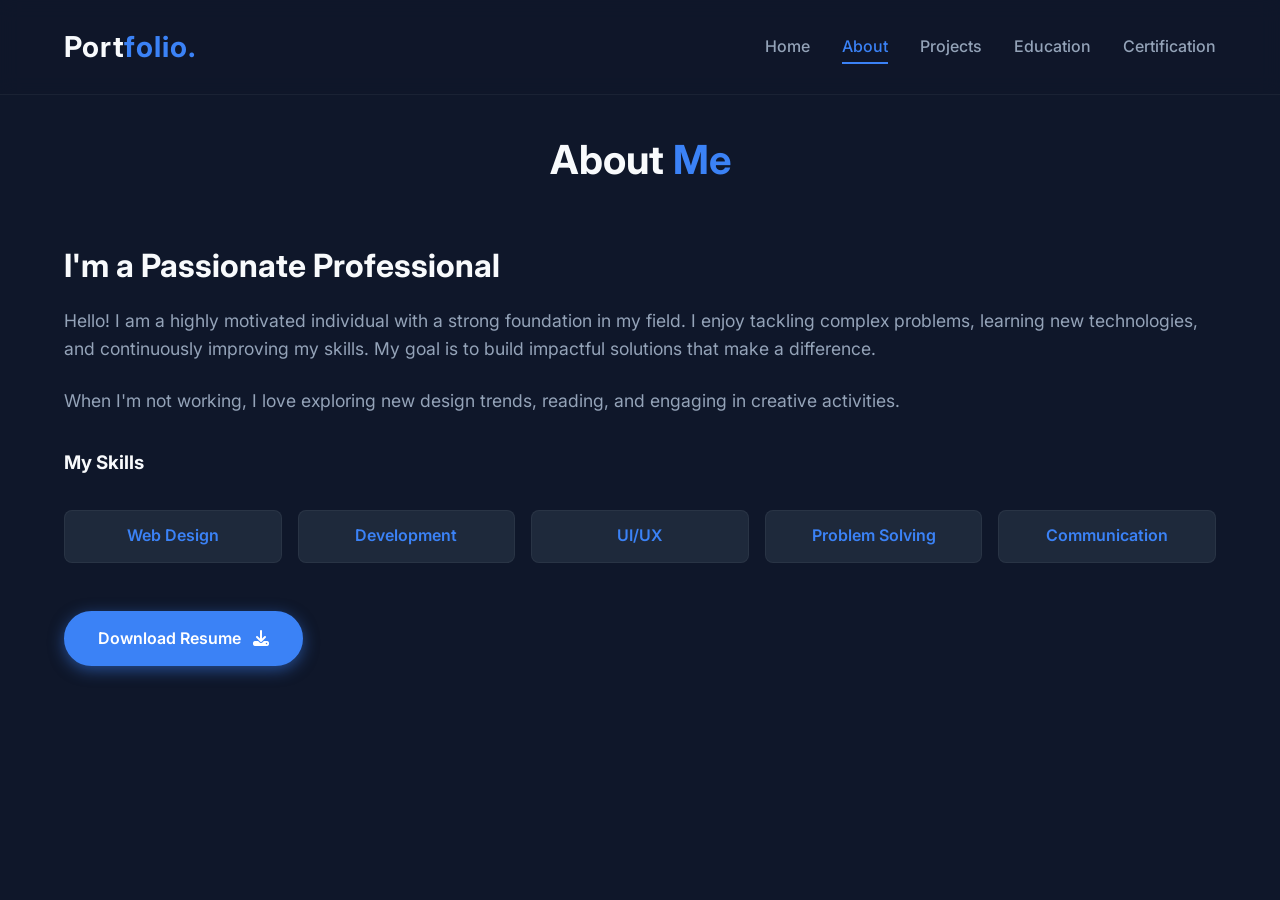
==== about.html @ 45963d86 "inital commit" ====
<!DOCTYPE html>
<html lang="en">
<head>
    <meta charset="UTF-8">
    <meta name="viewport" content="width=device-width, initial-scale=1.0">
    <title>Portfolio | About</title>
    <link rel="stylesheet" href="css/styles.css">
    <link href="https://fonts.googleapis.com/css2?family=Inter:wght@300;400;500;600;700&display=swap" rel="stylesheet">
    <link rel="stylesheet" href="https://cdnjs.cloudflare.com/ajax/libs/font-awesome/6.4.0/css/all.min.css">
</head>
<body>

    <header>
        <a href="index.html" class="logo">Port<span>folio.</span></a>
        <nav class="nav-links">
            <a href="index.html">Home</a>
            <a href="about.html" class="active">About</a>
            <a href="projects.html">Projects</a>
            <a href="education.html">Education</a>
            <a href="certification.html">Certification</a>
        </nav>
        <div class="hamburger">
            <i class="fas fa-bars"></i>
        </div>
    </header>

    <section id="about">
        <h2 class="section-title fade-in">About <span>Me</span></h2>
        
        <div class="about-content">
            <div class="about-text fade-in">
                <h2>I'm a Passionate Professional</h2>
                <p>Hello! I am a highly motivated individual with a strong foundation in my field. I enjoy tackling complex problems, learning new technologies, and continuously improving my skills. My goal is to build impactful solutions that make a difference.</p>
                <p>When I'm not working, I love exploring new design trends, reading, and engaging in creative activities.</p>
                
                <h3 style="margin-top: 2rem; color: var(--text-primary);">My Skills</h3>
                <div class="skills-grid">
                    <div class="skill-tag">Web Design</div>
                    <div class="skill-tag">Development</div>
                    <div class="skill-tag">UI/UX</div>
                    <div class="skill-tag">Problem Solving</div>
                    <div class="skill-tag">Communication</div>
                </div>

                <div style="margin-top: 3rem;">
                    <a href="resume - Copy.pdf" download class="btn">Download Resume <i class="fas fa-download" style="margin-left: 8px;"></i></a>
                </div>
            </div>
        </div>
    </section>

    <script src="js/script.js"></script>
</body>
</html>
---- css/styles.css ----
:root {
  /* Color Palette - Premium Dark Theme */
  --bg-color: #0f172a;
  --surface-color: #1e293b;
  --surface-hover: #334155;
  --text-primary: #f8fafc;
  --text-secondary: #94a3b8;
  --accent-color: #3b82f6;
  --accent-glow: rgba(59, 130, 246, 0.5);
  
  /* Typography */
  --font-main: 'Inter', system-ui, -apple-system, sans-serif;
  --transition: all 0.3s ease;
}

* {
  margin: 0;
  padding: 0;
  box-sizing: border-box;
  font-family: var(--font-main);
}

body {
  background-color: var(--bg-color);
  color: var(--text-primary);
  line-height: 1.6;
  overflow-x: hidden;
}

a {
  text-decoration: none;
  color: inherit;
}

ul {
  list-style: none;
}

/* Header & Navigation */
header {
  position: fixed;
  top: 0;
  width: 100%;
  padding: 1.5rem 5%;
  display: flex;
  justify-content: space-between;
  align-items: center;
  background: rgba(15, 23, 42, 0.8);
  backdrop-filter: blur(10px);
  z-index: 1000;
  border-bottom: 1px solid rgba(255, 255, 255, 0.05);
}

.logo {
  font-size: 1.8rem;
  font-weight: 700;
  color: var(--text-primary);
  letter-spacing: 1px;
}

.logo span {
  color: var(--accent-color);
}

.nav-links {
  display: flex;
  gap: 2rem;
}

.nav-links a {
  font-size: 1rem;
  font-weight: 500;
  color: var(--text-secondary);
  transition: var(--transition);
  position: relative;
}

.nav-links a:hover,
.nav-links a.active {
  color: var(--accent-color);
}

.nav-links a::after {
  content: '';
  position: absolute;
  width: 0;
  height: 2px;
  background: var(--accent-color);
  bottom: -4px;
  left: 0;
  transition: var(--transition);
}

.nav-links a:hover::after,
.nav-links a.active::after {
  width: 100%;
}

.hamburger {
  display: none;
  cursor: pointer;
  font-size: 1.5rem;
  color: var(--text-primary);
}

/* Common Section Styles */
section {
  min-height: 100vh;
  padding: 8rem 5% 4rem;
}

.section-title {
  text-align: center;
  font-size: 2.5rem;
  margin-bottom: 3rem;
  color: var(--text-primary);
}

.section-title span {
  color: var(--accent-color);
}

/* Buttons */
.btn {
  display: inline-block;
  padding: 0.8rem 2rem;
  background: var(--accent-color);
  color: #fff;
  border-radius: 30px;
  font-weight: 600;
  transition: var(--transition);
  border: 2px solid var(--accent-color);
  box-shadow: 0 4px 15px var(--accent-glow);
}

.btn:hover {
  background: transparent;
  color: var(--accent-color);
  box-shadow: none;
}

.btn-outline {
  background: transparent;
  color: var(--accent-color);
  box-shadow: none;
}

.btn-outline:hover {
  background: var(--accent-color);
  color: #fff;
  box-shadow: 0 4px 15px var(--accent-glow);
}

/* Hero Section (Home) */
.hero {
  display: flex;
  align-items: center;
  justify-content: space-between;
  gap: 2rem;
}

.hero-content {
  flex: 1;
}

.hero-content h3 {
  font-size: 1.5rem;
  color: var(--text-secondary);
  margin-bottom: 0.5rem;
}

.hero-content h1 {
  font-size: 4rem;
  line-height: 1.2;
  margin-bottom: 1rem;
}

.hero-content h1 span {
  color: var(--accent-color);
}

.hero-content p {
  color: var(--text-secondary);
  font-size: 1.1rem;
  margin-bottom: 2rem;
  max-width: 600px;
}

.hero-btn-group {
  display: flex;
  gap: 1rem;
}

.hero-image {
  flex: 1;
  display: flex;
  justify-content: flex-end;
}

.img-box {
  width: 400px;
  height: 400px;
  border-radius: 50%;
  overflow: hidden;
  border: 4px solid var(--surface-color);
  box-shadow: 0 0 30px var(--accent-glow);
  position: relative;
  animation: float 6s ease-in-out infinite;
}

.img-box img {
  width: 100%;
  height: 100%;
  object-fit: cover;
}

@keyframes float {
  0% { transform: translateY(0); }
  50% { transform: translateY(-20px); }
  100% { transform: translateY(0); }
}

/* About Section */
.about-content {
  display: flex;
  gap: 4rem;
  align-items: center;
}

.about-text {
  flex: 1;
}

.about-text h2 {
  font-size: 2rem;
  margin-bottom: 1rem;
}

.about-text p {
  color: var(--text-secondary);
  margin-bottom: 1.5rem;
  font-size: 1.1rem;
}

.skills-grid {
  display: grid;
  grid-template-columns: repeat(auto-fit, minmax(120px, 1fr));
  gap: 1rem;
  margin-top: 2rem;
}

.skill-tag {
  background: var(--surface-color);
  padding: 0.8rem 1.5rem;
  border-radius: 8px;
  text-align: center;
  font-weight: 600;
  color: var(--accent-color);
  border: 1px solid rgba(255,255,255,0.05);
  transition: var(--transition);
}

.skill-tag:hover {
  background: var(--surface-hover);
  transform: translateY(-5px);
}

/* Projects Section */
.projects-grid {
  display: grid;
  grid-template-columns: repeat(auto-fit, minmax(300px, 1fr));
  gap: 2rem;
}

.project-card {
  background: var(--surface-color);
  border-radius: 12px;
  overflow: hidden;
  transition: var(--transition);
  border: 1px solid rgba(255,255,255,0.05);
}

.project-card:hover {
  transform: translateY(-10px);
  box-shadow: 0 10px 30px rgba(0,0,0,0.5);
  border-color: var(--accent-color);
}

.project-img {
  width: 100%;
  height: 200px;
  background: #2a3548; /* Placeholder color */
  display: flex;
  align-items: center;
  justify-content: center;
  color: var(--text-secondary);
}

.project-info {
  padding: 1.5rem;
}

.project-info h3 {
  margin-bottom: 0.5rem;
  color: var(--text-primary);
}

.project-info p {
  color: var(--text-secondary);
  font-size: 0.95rem;
  margin-bottom: 1rem;
}

/* Timeline (Education) */
.timeline {
  max-width: 800px;
  margin: 0 auto;
  position: relative;
}

.timeline::before {
  content: '';
  position: absolute;
  width: 2px;
  height: 100%;
  background: var(--surface-color);
  left: 50%;
  transform: translateX(-50%);
}

.timeline-item {
  width: 100%;
  margin-bottom: 3rem;
  position: relative;
}

.timeline-dot {
  position: absolute;
  width: 20px;
  height: 20px;
  background: var(--accent-color);
  border-radius: 50%;
  left: 50%;
  transform: translateX(-50%);
  top: 0;
  box-shadow: 0 0 10px var(--accent-glow);
}

.timeline-content {
  width: 45%;
  background: var(--surface-color);
  padding: 1.5rem;
  border-radius: 12px;
  border: 1px solid rgba(255,255,255,0.05);
}

.timeline-item:nth-child(odd) .timeline-content {
  margin-left: auto;
}

.timeline-date {
  color: var(--accent-color);
  font-weight: 600;
  margin-bottom: 0.5rem;
}

.timeline-content h3 {
  margin-bottom: 0.5rem;
}

.timeline-content p {
  color: var(--text-secondary);
}

/* Certifications */
.cert-grid {
  display: grid;
  grid-template-columns: repeat(auto-fit, minmax(300px, 1fr));
  gap: 2rem;
}

.cert-card {
  background: var(--surface-color);
  padding: 2rem;
  border-radius: 12px;
  text-align: center;
  border: 1px solid rgba(255,255,255,0.05);
  transition: var(--transition);
}

.cert-card:hover {
  transform: translateY(-5px);
  border-color: var(--accent-color);
}

.cert-icon {
  font-size: 3rem;
  color: var(--accent-color);
  margin-bottom: 1rem;
}

/* Animations */
.fade-in {
  opacity: 0;
  transform: translateY(30px);
  transition: opacity 0.8s ease, transform 0.8s ease;
}

.fade-in.appear {
  opacity: 1;
  transform: translateY(0);
}

/* Responsive */
@media (max-width: 991px) {
  header { padding: 1.5rem; }
  section { padding: 6rem 5% 2rem; }
  .hero { flex-direction: column; text-align: center; gap: 4rem;}
  .hero-content h1 { font-size: 3rem; }
  .hero-btn-group { justify-content: center; }
  .hero-image { justify-content: center; }
  .img-box { width: 300px; height: 300px; }
  .about-content { flex-direction: column; }
  .timeline::before { left: 0; }
  .timeline-dot { left: 0; transform: translateX(-5px); }
  .timeline-content { width: 90%; margin-left: auto !important; }
}

@media (max-width: 768px) {
  .hamburger { display: block; }
  .nav-links {
    position: absolute;
    top: 100%;
    left: 0;
    width: 100%;
    background: var(--surface-color);
    flex-direction: column;
    text-align: center;
    padding: 2rem 0;
    gap: 1.5rem;
    clip-path: polygon(0 0, 100% 0, 100% 0, 0 0);
    transition: var(--transition);
  }
  .nav-links.active {
    clip-path: polygon(0 0, 100% 0, 100% 100%, 0 100%);
  }
}
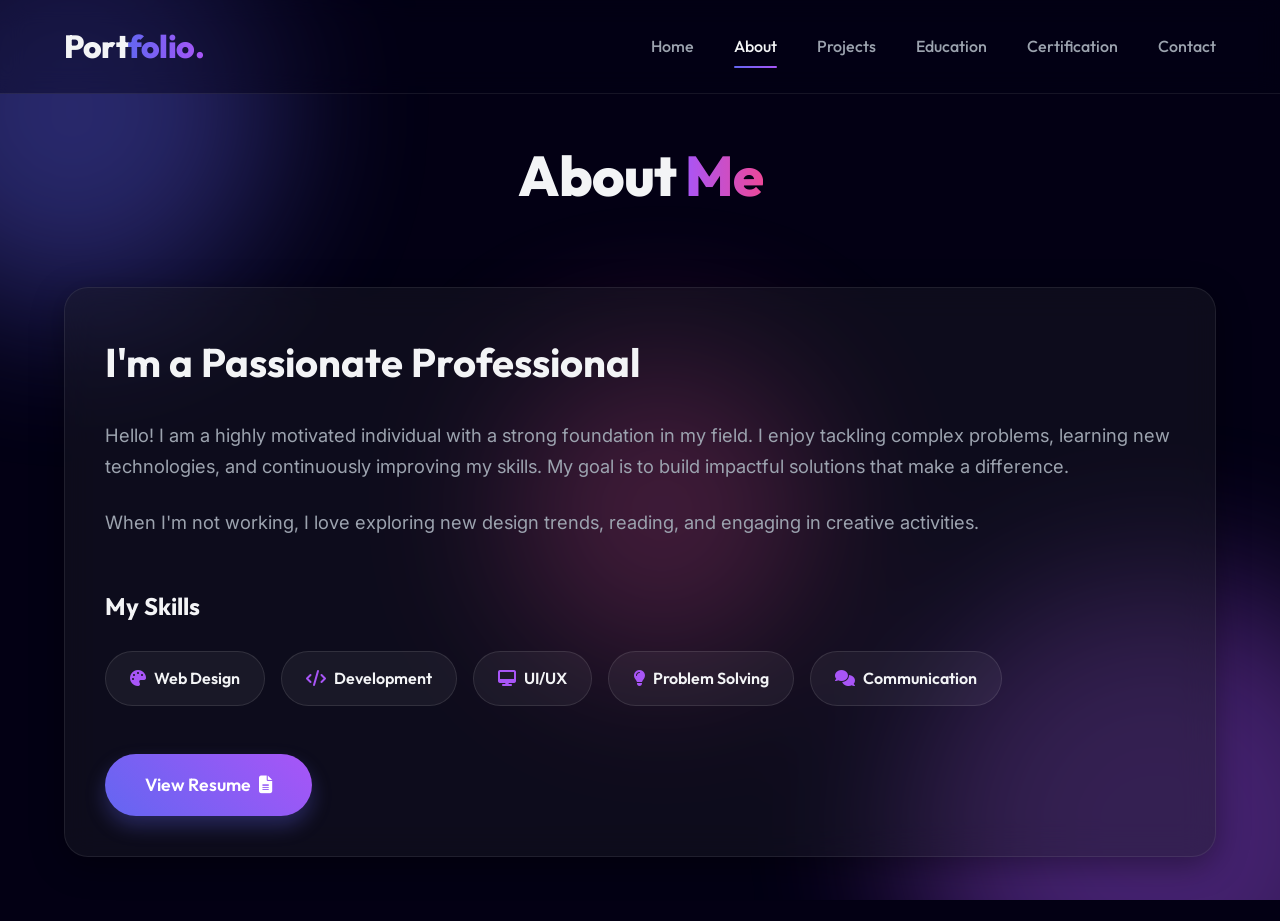
==== commit da897452: "inital commit" ====
--- a/about.html
+++ b/about.html
@@ -5,11 +5,16 @@
     <meta name="viewport" content="width=device-width, initial-scale=1.0">
     <title>Portfolio | About</title>
     <link rel="stylesheet" href="css/styles.css">
-    <link href="https://fonts.googleapis.com/css2?family=Inter:wght@300;400;500;600;700&display=swap" rel="stylesheet">
+    <link href="https://fonts.googleapis.com/css2?family=Inter:wght@300;400;500;600&family=Outfit:wght@400;600;700;800&display=swap" rel="stylesheet">
     <link rel="stylesheet" href="https://cdnjs.cloudflare.com/ajax/libs/font-awesome/6.4.0/css/all.min.css">
 </head>
 <body>
 
+    <div class="bg-shapes">
+        <div class="shape shape-1"></div>
+        <div class="shape shape-2"></div>
+        <div class="shape shape-3"></div>
+    </div>
     <header>
         <a href="index.html" class="logo">Port<span>folio.</span></a>
         <nav class="nav-links">
@@ -18,32 +23,35 @@
             <a href="projects.html">Projects</a>
             <a href="education.html">Education</a>
             <a href="certification.html">Certification</a>
+            <a href="contact.html">Contact</a>
         </nav>
         <div class="hamburger">
             <i class="fas fa-bars"></i>
         </div>
     </header>
 
-    <section id="about">
+    <section id="about" class="page-section">
         <h2 class="section-title fade-in">About <span>Me</span></h2>
         
         <div class="about-content">
-            <div class="about-text fade-in">
+            <div class="about-text glass-card fade-in">
                 <h2>I'm a Passionate Professional</h2>
                 <p>Hello! I am a highly motivated individual with a strong foundation in my field. I enjoy tackling complex problems, learning new technologies, and continuously improving my skills. My goal is to build impactful solutions that make a difference.</p>
                 <p>When I'm not working, I love exploring new design trends, reading, and engaging in creative activities.</p>
                 
-                <h3 style="margin-top: 2rem; color: var(--text-primary);">My Skills</h3>
-                <div class="skills-grid">
-                    <div class="skill-tag">Web Design</div>
-                    <div class="skill-tag">Development</div>
-                    <div class="skill-tag">UI/UX</div>
-                    <div class="skill-tag">Problem Solving</div>
-                    <div class="skill-tag">Communication</div>
+                <div class="skills-container">
+                    <h3>My Skills</h3>
+                    <div class="skills-grid">
+                        <div class="skill-tag"><i class="fas fa-palette"></i> Web Design</div>
+                        <div class="skill-tag"><i class="fas fa-code"></i> Development</div>
+                        <div class="skill-tag"><i class="fas fa-desktop"></i> UI/UX</div>
+                        <div class="skill-tag"><i class="fas fa-lightbulb"></i> Problem Solving</div>
+                        <div class="skill-tag"><i class="fas fa-comments"></i> Communication</div>
+                    </div>
                 </div>
 
                 <div style="margin-top: 3rem;">
-                    <a href="resume - Copy.pdf" download class="btn">Download Resume <i class="fas fa-download" style="margin-left: 8px;"></i></a>
+                    <a href="resume - Copy.pdf" target="_blank" class="btn">View Resume <i class="fas fa-file-alt" style="margin-left: 8px;"></i></a>
                 </div>
             </div>
         </div>
--- a/css/styles.css
+++ b/css/styles.css
@@ -1,30 +1,89 @@
 :root {
-  /* Color Palette - Premium Dark Theme */
-  --bg-color: #0f172a;
-  --surface-color: #1e293b;
-  --surface-hover: #334155;
-  --text-primary: #f8fafc;
-  --text-secondary: #94a3b8;
-  --accent-color: #3b82f6;
-  --accent-glow: rgba(59, 130, 246, 0.5);
+  /* Dynamic Premium Dark Theme */
+  --bg-color: #030014;
+  --surface-color: rgba(30, 30, 40, 0.4);
+  --surface-hover: rgba(50, 50, 70, 0.5);
+  --text-primary: #f3f4f6;
+  --text-secondary: #9ca3af;
+  --accent-primary: #6366f1; /* Indigo */
+  --accent-secondary: #a855f7; /* Purple */
+  --accent-tertiary: #ec4899; /* Pink */
+  
+  --glass-border: rgba(255, 255, 255, 0.08);
+  --glass-shadow: 0 8px 32px 0 rgba(0, 0, 0, 0.37);
   
   /* Typography */
-  --font-main: 'Inter', system-ui, -apple-system, sans-serif;
-  --transition: all 0.3s ease;
+  --font-main: 'Inter', sans-serif;
+  --font-heading: 'Outfit', sans-serif;
+  --transition: all 0.4s cubic-bezier(0.4, 0, 0.2, 1);
 }
 
 * {
   margin: 0;
   padding: 0;
   box-sizing: border-box;
-  font-family: var(--font-main);
 }
 
 body {
   background-color: var(--bg-color);
   color: var(--text-primary);
-  line-height: 1.6;
+  font-family: var(--font-main);
+  line-height: 1.7;
   overflow-x: hidden;
+  position: relative;
+}
+
+/* Background Animated Shapes */
+.bg-shapes {
+  position: fixed;
+  top: 0;
+  left: 0;
+  width: 100vw;
+  height: 100vh;
+  z-index: -1;
+  overflow: hidden;
+  pointer-events: none;
+}
+
+.shape {
+  position: absolute;
+  filter: blur(80px);
+  border-radius: 50%;
+  opacity: 0.4;
+  animation: float-shape 20s infinite alternate;
+}
+
+.shape-1 {
+  background: var(--accent-primary);
+  width: 400px;
+  height: 400px;
+  top: -10%;
+  left: -10%;
+  animation-delay: 0s;
+}
+
+.shape-2 {
+  background: var(--accent-secondary);
+  width: 500px;
+  height: 500px;
+  bottom: -20%;
+  right: -10%;
+  animation-delay: -5s;
+}
+
+.shape-3 {
+  background: var(--accent-tertiary);
+  width: 300px;
+  height: 300px;
+  top: 40%;
+  left: 40%;
+  animation-delay: -10s;
+}
+
+@keyframes float-shape {
+  0% { transform: translate(0, 0) rotate(0deg); }
+  50% { transform: translate(100px, 50px) rotate(180deg); }
+  100% { transform: translate(-50px, 150px) rotate(360deg); }
 }
 
 a {
@@ -36,48 +95,61 @@
   list-style: none;
 }
 
-/* Header & Navigation */
+/* Glass Header */
 header {
   position: fixed;
   top: 0;
   width: 100%;
-  padding: 1.5rem 5%;
+  padding: 1.2rem 5%;
   display: flex;
   justify-content: space-between;
   align-items: center;
-  background: rgba(15, 23, 42, 0.8);
-  backdrop-filter: blur(10px);
+  background: rgba(3, 0, 20, 0.4);
+  backdrop-filter: blur(12px);
+  -webkit-backdrop-filter: blur(12px);
   z-index: 1000;
-  border-bottom: 1px solid rgba(255, 255, 255, 0.05);
+  border-bottom: 1px solid var(--glass-border);
+  transition: var(--transition);
+}
+
+header.scrolled {
+  padding: 1rem 5%;
+  background: rgba(3, 0, 20, 0.8);
+  box-shadow: 0 10px 30px rgba(0,0,0,0.5);
 }
 
 .logo {
-  font-size: 1.8rem;
-  font-weight: 700;
-  color: var(--text-primary);
-  letter-spacing: 1px;
+  font-family: var(--font-heading);
+  font-size: 2rem;
+  font-weight: 800;
+  color: var(--text-primary);
+  letter-spacing: -0.5px;
 }
 
 .logo span {
-  color: var(--accent-color);
+  background: linear-gradient(to right, var(--accent-primary), var(--accent-secondary));
+  -webkit-background-clip: text;
+  -webkit-text-fill-color: transparent;
 }
 
 .nav-links {
   display: flex;
-  gap: 2rem;
+  gap: 2.5rem;
 }
 
 .nav-links a {
+  font-family: var(--font-heading);
   font-size: 1rem;
   font-weight: 500;
   color: var(--text-secondary);
   transition: var(--transition);
   position: relative;
+  padding: 0.5rem 0;
 }
 
 .nav-links a:hover,
 .nav-links a.active {
-  color: var(--accent-color);
+  color: var(--text-primary);
 }
 
 .nav-links a::after {
@@ -85,10 +157,11 @@
   position: absolute;
   width: 0;
   height: 2px;
-  background: var(--accent-color);
-  bottom: -4px;
+  background: linear-gradient(to right, var(--accent-primary), var(--accent-secondary));
+  bottom: 0;
   left: 0;
   transition: var(--transition);
+  border-radius: 2px;
 }
 
 .nav-links a:hover::after,
@@ -101,62 +174,101 @@
   cursor: pointer;
   font-size: 1.5rem;
   color: var(--text-primary);
-}
-
-/* Common Section Styles */
-section {
+  z-index: 1001;
+}
+
+/* Sections */
+.page-section {
   min-height: 100vh;
   padding: 8rem 5% 4rem;
+  display: flex;
+  flex-direction: column;
 }
 
 .section-title {
+  font-family: var(--font-heading);
   text-align: center;
-  font-size: 2.5rem;
-  margin-bottom: 3rem;
-  color: var(--text-primary);
+  font-size: 3.5rem;
+  font-weight: 800;
+  margin-bottom: 4rem;
+  color: var(--text-primary);
+  letter-spacing: -1px;
 }
 
 .section-title span {
-  color: var(--accent-color);
+  background: linear-gradient(to right, var(--accent-secondary), var(--accent-tertiary));
+  -webkit-background-clip: text;
+  -webkit-text-fill-color: transparent;
 }
 
 /* Buttons */
 .btn {
-  display: inline-block;
-  padding: 0.8rem 2rem;
-  background: var(--accent-color);
+  font-family: var(--font-heading);
+  display: inline-flex;
+  align-items: center;
+  justify-content: center;
+  padding: 1rem 2.5rem;
+  background: linear-gradient(45deg, var(--accent-primary), var(--accent-secondary));
   color: #fff;
-  border-radius: 30px;
+  border-radius: 50px;
   font-weight: 600;
-  transition: var(--transition);
-  border: 2px solid var(--accent-color);
-  box-shadow: 0 4px 15px var(--accent-glow);
+  font-size: 1.1rem;
+  transition: var(--transition);
+  border: none;
+  box-shadow: 0 10px 20px rgba(99, 102, 241, 0.3);
+  position: relative;
+  overflow: hidden;
+  z-index: 1;
+  cursor: pointer;
+}
+
+.btn::before {
+  content: '';
+  position: absolute;
+  top: 0;
+  left: 0;
+  width: 100%;
+  height: 100%;
+  background: linear-gradient(45deg, var(--accent-secondary), var(--accent-tertiary));
+  z-index: -1;
+  transition: var(--transition);
+  opacity: 0;
+}
+
+.btn:hover::before {
+  opacity: 1;
 }
 
 .btn:hover {
-  background: transparent;
-  color: var(--accent-color);
-  box-shadow: none;
+  transform: translateY(-3px);
+  box-shadow: 0 15px 25px rgba(168, 85, 247, 0.4);
 }
 
 .btn-outline {
   background: transparent;
-  color: var(--accent-color);
+  color: var(--text-primary);
+  border: 2px solid var(--accent-primary);
   box-shadow: none;
 }
 
+.btn-outline::before {
+  background: var(--accent-primary);
+}
+
 .btn-outline:hover {
-  background: var(--accent-color);
   color: #fff;
-  box-shadow: 0 4px 15px var(--accent-glow);
-}
-
-/* Hero Section (Home) */
+  border-color: transparent;
+  box-shadow: 0 10px 20px rgba(99, 102, 241, 0.3);
+}
+
+/* Hero Section */
 .hero {
   display: flex;
   align-items: center;
   justify-content: space-between;
-  gap: 2rem;
+  gap: 3rem;
+  min-height: 100vh;
+  padding: 8rem 5% 4rem;
 }
 
 .hero-content {
@@ -164,54 +276,77 @@
 }
 
 .hero-content h3 {
+  font-family: var(--font-heading);
   font-size: 1.5rem;
-  color: var(--text-secondary);
-  margin-bottom: 0.5rem;
+  color: var(--accent-secondary);
+  font-weight: 600;
+  margin-bottom: 1rem;
+  letter-spacing: 2px;
+  text-transform: uppercase;
 }
 
 .hero-content h1 {
-  font-size: 4rem;
-  line-height: 1.2;
-  margin-bottom: 1rem;
+  font-family: var(--font-heading);
+  font-size: 5.5rem;
+  font-weight: 800;
+  line-height: 1.1;
+  margin-bottom: 1.5rem;
+  letter-spacing: -2px;
 }
 
 .hero-content h1 span {
-  color: var(--accent-color);
+  background: linear-gradient(to right, var(--accent-primary), var(--accent-tertiary));
+  -webkit-background-clip: text;
+  -webkit-text-fill-color: transparent;
 }
 
 .hero-content p {
   color: var(--text-secondary);
-  font-size: 1.1rem;
-  margin-bottom: 2rem;
+  font-size: 1.2rem;
+  margin-bottom: 2.5rem;
   max-width: 600px;
 }
 
 .hero-btn-group {
   display: flex;
-  gap: 1rem;
+  gap: 1.5rem;
 }
 
 .hero-image {
   flex: 1;
   display: flex;
   justify-content: flex-end;
+  position: relative;
 }
 
 .img-box {
-  width: 400px;
-  height: 400px;
-  border-radius: 50%;
+  width: 450px;
+  height: 450px;
+  border-radius: 30% 70% 70% 30% / 30% 30% 70% 70%;
   overflow: hidden;
-  border: 4px solid var(--surface-color);
-  box-shadow: 0 0 30px var(--accent-glow);
+  border: 4px solid rgba(255, 255, 255, 0.1);
+  box-shadow: 0 0 50px rgba(99, 102, 241, 0.4);
   position: relative;
-  animation: float 6s ease-in-out infinite;
+  animation: morph 8s ease-in-out infinite, float 6s ease-in-out infinite;
 }
 
 .img-box img {
   width: 100%;
   height: 100%;
   object-fit: cover;
+  transition: var(--transition);
+}
+
+.img-box:hover img {
+  transform: scale(1.1);
+}
+
+@keyframes morph {
+  0% { border-radius: 30% 70% 70% 30% / 30% 30% 70% 70%; }
+  25% { border-radius: 58% 42% 75% 25% / 76% 46% 54% 24%; }
+  50% { border-radius: 50% 50% 33% 67% / 55% 27% 73% 45%; }
+  75% { border-radius: 33% 67% 58% 42% / 63% 68% 32% 37%; }
+  100% { border-radius: 30% 70% 70% 30% / 30% 30% 70% 70%; }
 }
 
 @keyframes float {
@@ -220,6 +355,24 @@
   100% { transform: translateY(0); }
 }
 
+/* Glass Card Style */
+.glass-card {
+  background: var(--surface-color);
+  backdrop-filter: blur(16px);
+  -webkit-backdrop-filter: blur(16px);
+  border: 1px solid var(--glass-border);
+  border-radius: 24px;
+  padding: 2.5rem;
+  box-shadow: var(--glass-shadow);
+  transition: var(--transition);
+}
+
+.glass-card:hover {
+  transform: translateY(-10px);
+  background: var(--surface-hover);
+  border-color: rgba(255, 255, 255, 0.2);
+}
+
 /* About Section */
 .about-content {
   display: flex;
@@ -232,88 +385,145 @@
 }
 
 .about-text h2 {
-  font-size: 2rem;
-  margin-bottom: 1rem;
+  font-family: var(--font-heading);
+  font-size: 2.5rem;
+  margin-bottom: 1.5rem;
+  color: var(--text-primary);
 }
 
 .about-text p {
   color: var(--text-secondary);
   margin-bottom: 1.5rem;
-  font-size: 1.1rem;
+  font-size: 1.15rem;
+}
+
+.skills-container {
+  margin-top: 3rem;
+}
+
+.skills-container h3 {
+  font-family: var(--font-heading);
+  font-size: 1.5rem;
+  margin-bottom: 1.5rem;
 }
 
 .skills-grid {
-  display: grid;
-  grid-template-columns: repeat(auto-fit, minmax(120px, 1fr));
+  display: flex;
+  flex-wrap: wrap;
   gap: 1rem;
-  margin-top: 2rem;
 }
 
 .skill-tag {
-  background: var(--surface-color);
+  background: rgba(255, 255, 255, 0.05);
   padding: 0.8rem 1.5rem;
-  border-radius: 8px;
-  text-align: center;
+  border-radius: 50px;
+  font-family: var(--font-heading);
   font-weight: 600;
-  color: var(--accent-color);
-  border: 1px solid rgba(255,255,255,0.05);
-  transition: var(--transition);
+  color: var(--text-primary);
+  border: 1px solid rgba(255,255,255,0.1);
+  transition: var(--transition);
+  display: flex;
+  align-items: center;
+  gap: 0.5rem;
+}
+
+.skill-tag i {
+  color: var(--accent-secondary);
 }
 
 .skill-tag:hover {
-  background: var(--surface-hover);
-  transform: translateY(-5px);
+  background: linear-gradient(45deg, var(--accent-primary), var(--accent-secondary));
+  border-color: transparent;
+  transform: translateY(-3px);
+  box-shadow: 0 10px 20px rgba(99, 102, 241, 0.3);
 }
 
 /* Projects Section */
 .projects-grid {
   display: grid;
-  grid-template-columns: repeat(auto-fit, minmax(300px, 1fr));
-  gap: 2rem;
+  grid-template-columns: repeat(auto-fit, minmax(350px, 1fr));
+  gap: 2.5rem;
 }
 
 .project-card {
-  background: var(--surface-color);
-  border-radius: 12px;
+  padding: 0;
   overflow: hidden;
-  transition: var(--transition);
-  border: 1px solid rgba(255,255,255,0.05);
-}
-
-.project-card:hover {
-  transform: translateY(-10px);
-  box-shadow: 0 10px 30px rgba(0,0,0,0.5);
-  border-color: var(--accent-color);
+  display: flex;
+  flex-direction: column;
 }
 
 .project-img {
   width: 100%;
-  height: 200px;
-  background: #2a3548; /* Placeholder color */
+  height: 250px;
+  background: linear-gradient(135deg, rgba(99,102,241,0.2), rgba(168,85,247,0.2));
   display: flex;
   align-items: center;
   justify-content: center;
-  color: var(--text-secondary);
+  color: rgba(255,255,255,0.5);
+  position: relative;
+  overflow: hidden;
+}
+
+.project-img::after {
+  content: '';
+  position: absolute;
+  top: 0;
+  left: 0;
+  width: 100%;
+  height: 100%;
+  background: linear-gradient(to bottom, transparent, rgba(3,0,20,0.8));
+}
+
+.project-img i {
+  z-index: 1;
+  font-size: 4rem;
+  color: var(--text-primary);
+  transition: var(--transition);
+}
+
+.project-card:hover .project-img i {
+  transform: scale(1.2);
+  color: var(--accent-secondary);
 }
 
 .project-info {
-  padding: 1.5rem;
+  padding: 2rem;
+  flex: 1;
+  display: flex;
+  flex-direction: column;
+}
+
+.project-tags {
+  display: flex;
+  gap: 0.5rem;
+  margin-bottom: 1rem;
+}
+
+.project-tags span {
+  font-size: 0.8rem;
+  padding: 0.3rem 0.8rem;
+  background: rgba(255,255,255,0.1);
+  border-radius: 20px;
+  color: var(--accent-primary);
 }
 
 .project-info h3 {
-  margin-bottom: 0.5rem;
+  font-family: var(--font-heading);
+  font-size: 1.5rem;
+  margin-bottom: 1rem;
   color: var(--text-primary);
 }
 
 .project-info p {
   color: var(--text-secondary);
-  font-size: 0.95rem;
-  margin-bottom: 1rem;
+  font-size: 1rem;
+  margin-bottom: 2rem;
+  flex: 1;
 }
 
 /* Timeline (Education) */
 .timeline {
-  max-width: 800px;
+  max-width: 900px;
   margin: 0 auto;
   position: relative;
 }
@@ -323,87 +533,249 @@
   position: absolute;
   width: 2px;
   height: 100%;
-  background: var(--surface-color);
+  background: linear-gradient(to bottom, var(--accent-primary), var(--accent-tertiary));
   left: 50%;
   transform: translateX(-50%);
 }
 
 .timeline-item {
   width: 100%;
-  margin-bottom: 3rem;
+  margin-bottom: 4rem;
   position: relative;
+  display: flex;
+  justify-content: space-between;
+  align-items: center;
+}
+
+.timeline-item:nth-child(even) {
+  flex-direction: row-reverse;
 }
 
 .timeline-dot {
   position: absolute;
-  width: 20px;
-  height: 20px;
-  background: var(--accent-color);
+  width: 24px;
+  height: 24px;
+  background: var(--bg-color);
+  border: 4px solid var(--accent-secondary);
   border-radius: 50%;
   left: 50%;
   transform: translateX(-50%);
-  top: 0;
-  box-shadow: 0 0 10px var(--accent-glow);
+  box-shadow: 0 0 15px var(--accent-secondary);
+  z-index: 1;
+  transition: var(--transition);
+}
+
+.timeline-item:hover .timeline-dot {
+  background: var(--accent-secondary);
+  transform: translateX(-50%) scale(1.3);
 }
 
 .timeline-content {
   width: 45%;
-  background: var(--surface-color);
-  padding: 1.5rem;
-  border-radius: 12px;
-  border: 1px solid rgba(255,255,255,0.05);
-}
-
-.timeline-item:nth-child(odd) .timeline-content {
-  margin-left: auto;
 }
 
 .timeline-date {
-  color: var(--accent-color);
+  display: inline-block;
+  padding: 0.5rem 1.5rem;
+  background: rgba(168, 85, 247, 0.1);
+  color: var(--accent-secondary);
+  border-radius: 50px;
   font-weight: 600;
+  margin-bottom: 1rem;
+  border: 1px solid rgba(168, 85, 247, 0.3);
+}
+
+.timeline-content h3 {
+  font-family: var(--font-heading);
+  font-size: 1.5rem;
   margin-bottom: 0.5rem;
-}
-
-.timeline-content h3 {
-  margin-bottom: 0.5rem;
-}
-
-.timeline-content p {
+  color: var(--text-primary);
+}
+
+.timeline-content h4 {
+  font-size: 1.1rem;
   color: var(--text-secondary);
+  font-weight: 500;
+  margin-bottom: 1rem;
 }
 
 /* Certifications */
 .cert-grid {
   display: grid;
   grid-template-columns: repeat(auto-fit, minmax(300px, 1fr));
+  gap: 2.5rem;
+}
+
+.cert-card {
+  text-align: center;
+  display: flex;
+  flex-direction: column;
+  align-items: center;
+  justify-content: center;
+}
+
+.cert-icon {
+  width: 80px;
+  height: 80px;
+  background: linear-gradient(135deg, rgba(99,102,241,0.1), rgba(168,85,247,0.1));
+  border-radius: 50%;
+  display: flex;
+  align-items: center;
+  justify-content: center;
+  font-size: 2.5rem;
+  color: var(--accent-secondary);
+  margin-bottom: 1.5rem;
+  border: 1px solid rgba(255,255,255,0.05);
+  transition: var(--transition);
+}
+
+.cert-card:hover .cert-icon {
+  transform: scale(1.1) rotate(10deg);
+  background: linear-gradient(135deg, var(--accent-primary), var(--accent-secondary));
+  color: #fff;
+}
+
+.cert-card h3 {
+  font-family: var(--font-heading);
+  font-size: 1.3rem;
+  margin-bottom: 0.5rem;
+}
+
+.cert-card p {
+  color: var(--text-secondary);
+  margin-bottom: 2rem;
+  font-size: 0.95rem;
+}
+
+/* Contact Section */
+.contact-container {
+  display: grid;
+  grid-template-columns: 1fr 1fr;
+  gap: 4rem;
+  max-width: 1200px;
+  margin: 0 auto;
+}
+
+.contact-info {
+  display: flex;
+  flex-direction: column;
   gap: 2rem;
 }
 
-.cert-card {
-  background: var(--surface-color);
-  padding: 2rem;
+.contact-info h3 {
+  font-family: var(--font-heading);
+  font-size: 2.5rem;
+  color: var(--text-primary);
+}
+
+.contact-info p {
+  color: var(--text-secondary);
+  font-size: 1.1rem;
+}
+
+.contact-method {
+  display: flex;
+  align-items: center;
+  gap: 1.5rem;
+}
+
+.icon-box {
+  width: 60px;
+  height: 60px;
+  background: rgba(255,255,255,0.05);
+  border-radius: 15px;
+  display: flex;
+  align-items: center;
+  justify-content: center;
+  font-size: 1.5rem;
+  color: var(--accent-secondary);
+  border: 1px solid var(--glass-border);
+  transition: var(--transition);
+}
+
+.contact-method:hover .icon-box {
+  background: var(--accent-secondary);
+  color: #fff;
+  transform: translateY(-5px);
+}
+
+.info-details h4 {
+  font-family: var(--font-heading);
+  font-size: 1.1rem;
+  margin-bottom: 0.2rem;
+}
+
+.info-details a, .info-details p {
+  color: var(--text-secondary);
+  transition: var(--transition);
+}
+
+.info-details a:hover {
+  color: var(--accent-secondary);
+}
+
+.social-links {
+  display: flex;
+  gap: 1rem;
+  margin-top: 1rem;
+}
+
+.social-btn {
+  width: 50px;
+  height: 50px;
+  border-radius: 50%;
+  background: rgba(255,255,255,0.05);
+  display: flex;
+  align-items: center;
+  justify-content: center;
+  font-size: 1.2rem;
+  color: var(--text-primary);
+  border: 1px solid var(--glass-border);
+  transition: var(--transition);
+}
+
+.social-btn:hover {
+  background: linear-gradient(45deg, var(--accent-primary), var(--accent-secondary));
+  transform: translateY(-5px);
+  border-color: transparent;
+}
+
+.contact-form {
+  display: flex;
+  flex-direction: column;
+  gap: 1.5rem;
+}
+
+.input-group input,
+.input-group textarea {
+  width: 100%;
+  padding: 1.2rem;
+  background: rgba(255,255,255,0.03);
+  border: 1px solid var(--glass-border);
   border-radius: 12px;
-  text-align: center;
-  border: 1px solid rgba(255,255,255,0.05);
-  transition: var(--transition);
-}
-
-.cert-card:hover {
-  transform: translateY(-5px);
-  border-color: var(--accent-color);
-}
-
-.cert-icon {
-  font-size: 3rem;
-  color: var(--accent-color);
-  margin-bottom: 1rem;
+  color: var(--text-primary);
+  font-family: var(--font-main);
+  font-size: 1rem;
+  transition: var(--transition);
+}
+
+.input-group textarea {
+  resize: vertical;
+}
+
+.input-group input:focus,
+.input-group textarea:focus {
+  outline: none;
+  border-color: var(--accent-secondary);
+  background: rgba(255,255,255,0.05);
+  box-shadow: 0 0 15px rgba(168,85,247,0.2);
 }
 
 /* Animations */
 .fade-in {
   opacity: 0;
-  transform: translateY(30px);
-  transition: opacity 0.8s ease, transform 0.8s ease;
+  transform: translateY(40px);
+  transition: opacity 1s cubic-bezier(0.4, 0, 0.2, 1), transform 1s cubic-bezier(0.4, 0, 0.2, 1);
 }
 
 .fade-in.appear {
@@ -412,18 +784,10 @@
 }
 
 /* Responsive */
-@media (max-width: 991px) {
-  header { padding: 1.5rem; }
-  section { padding: 6rem 5% 2rem; }
-  .hero { flex-direction: column; text-align: center; gap: 4rem;}
-  .hero-content h1 { font-size: 3rem; }
-  .hero-btn-group { justify-content: center; }
-  .hero-image { justify-content: center; }
-  .img-box { width: 300px; height: 300px; }
-  .about-content { flex-direction: column; }
-  .timeline::before { left: 0; }
-  .timeline-dot { left: 0; transform: translateX(-5px); }
-  .timeline-content { width: 90%; margin-left: auto !important; }
+@media (max-width: 1024px) {
+  .hero-content h1 { font-size: 4rem; }
+  .img-box { width: 350px; height: 350px; }
+  .contact-container { grid-template-columns: 1fr; }
 }
 
 @media (max-width: 768px) {
@@ -433,15 +797,31 @@
     top: 100%;
     left: 0;
     width: 100%;
-    background: var(--surface-color);
+    background: rgba(3, 0, 20, 0.95);
+    backdrop-filter: blur(20px);
     flex-direction: column;
     text-align: center;
     padding: 2rem 0;
-    gap: 1.5rem;
+    gap: 2rem;
     clip-path: polygon(0 0, 100% 0, 100% 0, 0 0);
     transition: var(--transition);
+    border-bottom: 1px solid var(--glass-border);
   }
   .nav-links.active {
     clip-path: polygon(0 0, 100% 0, 100% 100%, 0 100%);
   }
-}
+  
+  .hero { flex-direction: column; text-align: center; gap: 4rem; padding-top: 10rem;}
+  .hero-content h1 { font-size: 3.5rem; }
+  .hero-btn-group { justify-content: center; }
+  
+  .about-content { flex-direction: column; }
+  .about-text h2 { text-align: center; }
+  .skills-grid { justify-content: center; }
+  
+  .timeline::before { left: 0; }
+  .timeline-item, .timeline-item:nth-child(even) { flex-direction: column; align-items: flex-end;}
+  .timeline-dot { left: 0; transform: translateX(-5px); }
+  .timeline-item:hover .timeline-dot { transform: translateX(-5px) scale(1.3); }
+  .timeline-content { width: 90%; }
+}
